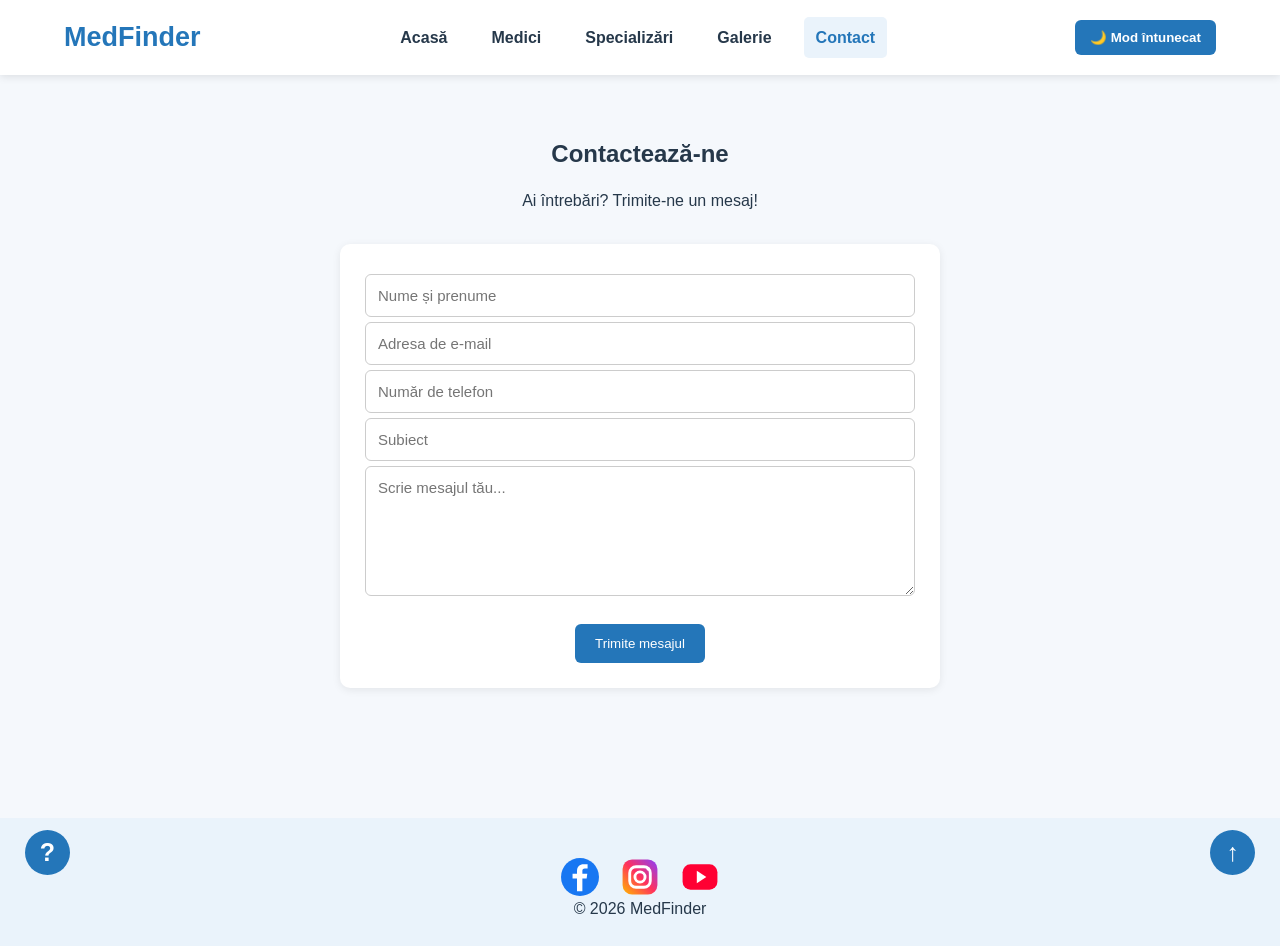
==== contact.html @ 111abd62 "Add files via upload primul upload" ====
<!DOCTYPE html>
<html lang="ro">
<head>
    <meta charset="UTF-8">
    <meta name="viewport" content="width=device-width, initial-scale=1.0">
    <title>Contact - MedFinder</title>
    <link rel="stylesheet" href="style.css">
</head>
<body>

<header>
    <div class="logo">MedFinder</div>

    <nav>
        <a href="index.html">Acasă</a>
        <a href="medici.html">Medici</a>
        <a href="specializari.html">Specializări</a>
        <a href="galerie.html">Galerie</a>
        <a href="contact.html" class="active">Contact</a>
    </nav>

    <button id="themeToggle">🌙 Mod întunecat</button>
</header>

<main>
    <section class="specialties">
        <h1>Contactează-ne</h1>
        <p>Ai întrebări? Trimite-ne un mesaj!</p>

        <form id="contactForm" class="contact-form">

            <input type="text" id="name"
                   placeholder="Nume și prenume" required>

            <input type="email" id="email"
                   placeholder="Adresa de e-mail" required>

            <input type="tel" id="phone"
                   placeholder="Număr de telefon"
                   pattern="[0-9 +()-]{7,20}" required>

            <input type="text" id="subject"
                   placeholder="Subiect" required>

            <textarea id="message"
                      placeholder="Scrie mesajul tău..."
                      rows="6" required></textarea>

            <button type="submit">Trimite mesajul</button>

            <p id="formMessage"></p>

        </form>
    </section>
</main>

<!-- BUTON AJUTOR -->
<button id="helpButton" title="Ajutor">?</button>

<!-- FEREASTRA AJUTOR -->
<div id="helpBox">
    <h3>Ajutor MedFinder</h3>

    <p><strong>Acasă:</strong> Caută informații despre medici și specializări.</p>
    <p><strong>Medici:</strong> Caută medici după nume, specializare sau oraș.</p>
    <p><strong>Specializări:</strong> Explorează domeniile medicale.</p>
    <p><strong>Galerie:</strong> Selectează imaginile pentru a le mări.</p>
    <p><strong>Contact:</strong> Completează formularul pentru a valida un mesaj.</p>

    <button onclick="closeHelp()">Închide</button>
</div>

<!-- BUTON ÎNAPOI SUS -->
<button id="backToTop" title="Înapoi sus">↑</button>

<!-- FOOTER -->
<footer>

    <div class="social-icons">

        <!-- FACEBOOK -->
        <span class="social-icon" role="img" aria-label="Facebook">
            <svg viewBox="0 0 24 24">
                <circle cx="12" cy="12" r="12" fill="#1877F2"/>
                <path fill="white" d="M13.5 21v-8h2.7l.4-3h-3.1V8.1c0-.9.3-1.5 1.6-1.5h1.7V4c-.3 0-1.3-.1-2.5-.1-2.5 0-4.2 1.5-4.2 4.3V10H7.3v3h2.8v8z"/>
            </svg>
        </span>

        <!-- INSTAGRAM -->
        <span class="social-icon" role="img" aria-label="Instagram">
            <svg viewBox="0 0 24 24">
                <defs>
                    <linearGradient id="instagramGradient" x1="0" y1="1" x2="1" y2="0">
                        <stop offset="0%" stop-color="#FFB800"/>
                        <stop offset="50%" stop-color="#FF315D"/>
                        <stop offset="100%" stop-color="#8A3FFC"/>
                    </linearGradient>
                </defs>
                <rect x="1" y="1" width="22" height="22" rx="6" fill="url(#instagramGradient)"/>
                <rect x="5.5" y="5.5" width="13" height="13" rx="4" fill="none" stroke="white" stroke-width="1.8"/>
                <circle cx="12" cy="12" r="3.2" fill="none" stroke="white" stroke-width="1.8"/>
                <circle cx="17.2" cy="6.9" r="1.1" fill="white"/>
            </svg>
        </span>

        <!-- YOUTUBE -->
        <span class="social-icon" role="img" aria-label="YouTube">
            <svg viewBox="0 0 24 24">
                <rect x="1" y="4" width="22" height="16" rx="5" fill="#FF0033"/>
                <path d="M10 8v8l6-4z" fill="white"/>
            </svg>
        </span>

    </div>

    <p>© 2026 MedFinder</p>

</footer>

<script src="script.js"></script>
</body>
</html>
---- style.css ----
/* =========================================
   STIL GENERAL MEDFINDER
========================================= */

* {
    margin: 0;
    padding: 0;
    box-sizing: border-box;
}

body {
    font-family: Arial, sans-serif;
    background-color: #f5f8fc;
    color: #26384a;
    line-height: 1.6;
    padding-top: 85px;
    transition: background-color 0.3s, color 0.3s;
}

main {
    min-height: 70vh;
}

/* =========================================
   MENIU PRINCIPAL
========================================= */

header {
    position: fixed;
    top: 0;
    left: 0;
    width: 100%;
    min-height: 75px;
    background-color: white;
    display: flex;
    justify-content: space-between;
    align-items: center;
    padding: 15px 5%;
    box-shadow: 0 2px 8px rgba(0, 0, 0, 0.1);
    z-index: 1000;
}

.logo {
    font-size: 27px;
    font-weight: bold;
    color: #2476b9;
}

nav {
    display: flex;
    gap: 20px;
}

nav a {
    text-decoration: none;
    color: #26384a;
    font-weight: bold;
    padding: 8px 12px;
    border-radius: 5px;
    transition: 0.3s;
}

nav a:hover {
    color: #2476b9;
}

nav a.active {
    color: #2476b9;
    background-color: #eaf3fb;
}

/* =========================================
   BUTON MOD INTUNECAT
========================================= */

#themeToggle {
    background-color: #2476b9;
    color: white;
    border: none;
    padding: 10px 15px;
    border-radius: 6px;
    cursor: pointer;
    font-weight: bold;
}

#themeToggle:hover {
    background-color: #1c5f96;
}

/* =========================================
   PAGINA PRINCIPALA
========================================= */

.hero {
    text-align: center;
    padding: 80px 20px;
    background-color: #eaf3fb;
}

.hero h1 {
    font-size: 36px;
    color: #2476b9;
    margin-bottom: 15px;
}

.hero p {
    font-size: 18px;
    margin-bottom: 25px;
}

.search-box {
    display: flex;
    justify-content: center;
    gap: 10px;
    max-width: 550px;
    margin: auto;
}

.search-box input {
    flex: 1;
    padding: 12px;
    border: 1px solid #ccc;
    border-radius: 6px;
    font-size: 16px;
}

.search-box button {
    padding: 12px 20px;
    background-color: #2476b9;
    color: white;
    border: none;
    border-radius: 6px;
    cursor: pointer;
}

.search-box button:hover {
    background-color: #1c5f96;
}

/* =========================================
   SPECIALIZARI MEDICALE
========================================= */

.specialties {
    padding: 50px 5%;
    text-align: center;
}

.specialties h2 {
    color: #2476b9;
    margin-bottom: 30px;
    font-size: 28px;
}

.cards {
    display: grid;
    grid-template-columns: repeat(3, 1fr);
    gap: 20px;
}

.card {
    background-color: white;
    padding: 30px 20px;
    border-radius: 10px;
    box-shadow: 0 2px 8px rgba(0, 0, 0, 0.08);
    font-size: 18px;
    font-weight: bold;
    color: #2476b9;
    transition: transform 0.3s;
}

.card:hover {
    transform: translateY(-5px);
}

/* =========================================
   TITLURI SI CONTINUT PAGINI
========================================= */

h1, h2, h3 {
    margin-bottom: 15px;
}

.page-title {
    text-align: center;
    color: #2476b9;
    margin: 35px 0;
}

.content {
    padding: 30px 5%;
}

/* =========================================
   TABEL MEDICI
========================================= */

table {
    width: 90%;
    margin: 30px auto;
    border-collapse: collapse;
    background-color: white;
}

th, td {
    border: 1px solid #ddd;
    padding: 12px;
    text-align: left;
}

th {
    background-color: #2476b9;
    color: white;
}

tr:nth-child(even) {
    background-color: #f2f6fa;
}

#doctorSearch {
    display: block;
    width: 90%;
    max-width: 500px;
    margin: 20px auto;
    padding: 12px;
    border: 1px solid #ccc;
    border-radius: 6px;
    font-size: 16px;
}

/* =========================================
   GALERIE FOTO
========================================= */

.gallery {
    display: grid;
    grid-template-columns: repeat(3, 1fr);
    gap: 20px;
    padding: 30px 5%;
}

.gallery img {
    width: 100%;
    height: 230px;
    object-fit: cover;
    border-radius: 8px;
    cursor: pointer;
    transition: transform 0.3s;
}

.gallery img:hover {
    transform: scale(1.03);
}

#imageViewer {
    display: none;
    position: fixed;
    z-index: 2000;
    inset: 0;
    background-color: rgba(0, 0, 0, 0.9);
    justify-content: center;
    align-items: center;
}

#imageViewer img {
    max-width: 85%;
    max-height: 80vh;
    object-fit: contain;
}

#imageViewer button {
    position: absolute;
    background: none;
    border: none;
    color: white;
    font-size: 35px;
    cursor: pointer;
}

#closeViewer {
    top: 20px;
    right: 30px;
}

#prevImage {
    left: 25px;
}

#nextImage {
    right: 25px;
}

/* =========================================
   FORMULAR CONTACT
========================================= */

.contact-form {
    width: 90%;
    max-width: 600px;
    margin: 30px auto;
    padding: 25px;
    background-color: white;
    border-radius: 10px;
    box-shadow: 0 2px 8px rgba(0, 0, 0, 0.08);
}

.contact-form label {
    display: block;
    margin-top: 15px;
    font-weight: bold;
}

.contact-form input,
.contact-form textarea {
    width: 100%;
    padding: 12px;
    margin-top: 5px;
    border: 1px solid #ccc;
    border-radius: 6px;
    font-family: Arial, sans-serif;
    font-size: 15px;
}

.contact-form textarea {
    min-height: 130px;
    resize: vertical;
}

.contact-form button {
    margin-top: 20px;
    padding: 12px 20px;
    background-color: #2476b9;
    color: white;
    border: none;
    border-radius: 6px;
    cursor: pointer;
}

.contact-form button:hover {
    background-color: #1c5f96;
}

/* =========================================
   FOOTER
========================================= */

footer {
    background-color: #eaf3fb;
    color: #26384a;
    text-align: center;
    padding: 25px 15px;
    margin-top: 50px;
}

/* =========================================
   BUTON AJUTOR
========================================= */

#helpButton {
    position: fixed;
    bottom: 25px;
    left: 25px;
    width: 45px;
    height: 45px;
    background-color: #2476b9;
    color: white;
    border: none;
    border-radius: 50%;
    font-size: 25px;
    font-weight: bold;
    cursor: pointer;
    z-index: 1500;
}

#helpButton:hover {
    background-color: #1c5f96;
}

#helpBox {
    display: none;
    position: fixed;
    bottom: 80px;
    left: 25px;
    width: 300px;
    max-width: calc(100% - 50px);
    padding: 20px;
    background-color: white;
    color: #26384a;
    border-radius: 10px;
    box-shadow: 0 3px 15px rgba(0, 0, 0, 0.2);
    z-index: 1500;
}

#helpBox h3 {
    color: #2476b9;
}

#helpBox p {
    margin-bottom: 10px;
    font-size: 14px;
}

#helpBox button {
    background-color: #2476b9;
    color: white;
    border: none;
    padding: 8px 15px;
    border-radius: 5px;
    cursor: pointer;
}

/* =========================================
   BUTON INAPOI SUS
========================================= */

#backToTop {
    position: fixed;
    bottom: 25px;
    right: 25px;
    width: 45px;
    height: 45px;
    background-color: #2476b9;
    color: white;
    border: none;
    border-radius: 50%;
    font-size: 25px;
    cursor: pointer;
    z-index: 1500;
}

#backToTop:hover {
    background-color: #1c5f96;
}

/* =========================================
   PICTOGRAME RETELE SOCIALE
========================================= */

.social-icons {
    display: flex;
    justify-content: center;
    align-items: center;
    gap: 22px;
    margin-top: 15px;
}

.social-icon {
    width: 38px;
    height: 38px;
    display: flex;
    justify-content: center;
    align-items: center;
    cursor: pointer;
    transition: transform 0.3s ease;
}

.social-icon svg {
    width: 100%;
    height: 100%;
    display: block;
}

.social-icon:hover {
    transform: scale(1.2);
}

/* =========================================
   MOD INTUNECAT
========================================= */

body.dark-mode {
    background-color: #18222e;
    color: #e6edf5;
}

body.dark-mode header {
    background-color: #243447;
}

body.dark-mode nav a {
    color: #e6edf5;
}

body.dark-mode nav a.active {
    color: #75b9f0;
    background-color: #344c65;
}

body.dark-mode .hero {
    background-color: #243447;
}

body.dark-mode .hero h1,
body.dark-mode .specialties h2,
body.dark-mode .page-title {
    color: #75b9f0;
}

body.dark-mode .card,
body.dark-mode .contact-form,
body.dark-mode #helpBox,
body.dark-mode table {
    background-color: #243447;
    color: #e6edf5;
}

body.dark-mode th {
    background-color: #2476b9;
}

body.dark-mode tr:nth-child(even) {
    background-color: #2c4056;
}

body.dark-mode footer {
    background-color: #243447;
    color: #e6edf5;
}

body.dark-mode input,
body.dark-mode textarea {
    background-color: #34485e;
    color: white;
    border-color: #53677d;
}

/* =========================================
   ADAPTARE TELEFON SI TABLETA
========================================= */

@media (max-width: 900px) {
    header {
        flex-wrap: wrap;
        justify-content: center;
        gap: 12px;
    }

    nav {
        flex-wrap: wrap;
        justify-content: center;
        gap: 8px;
    }

    body {
        padding-top: 150px;
    }

    .cards {
        grid-template-columns: repeat(2, 1fr);
    }

    .gallery {
        grid-template-columns: repeat(2, 1fr);
    }
}

@media (max-width: 600px) {
    header {
        position: relative;
        padding: 15px;
    }

    body {
        padding-top: 0;
    }

    nav {
        width: 100%;
    }

    nav a {
        padding: 6px 8px;
        font-size: 14px;
    }

    .hero {
        padding: 45px 15px;
    }

    .hero h1 {
        font-size: 27px;
    }

    .search-box {
        flex-direction: column;
    }

    .cards,
    .gallery {
        grid-template-columns: 1fr;
    }

    table {
        width: 100%;
        font-size: 13px;
    }

    th, td {
        padding: 8px;
    }
}
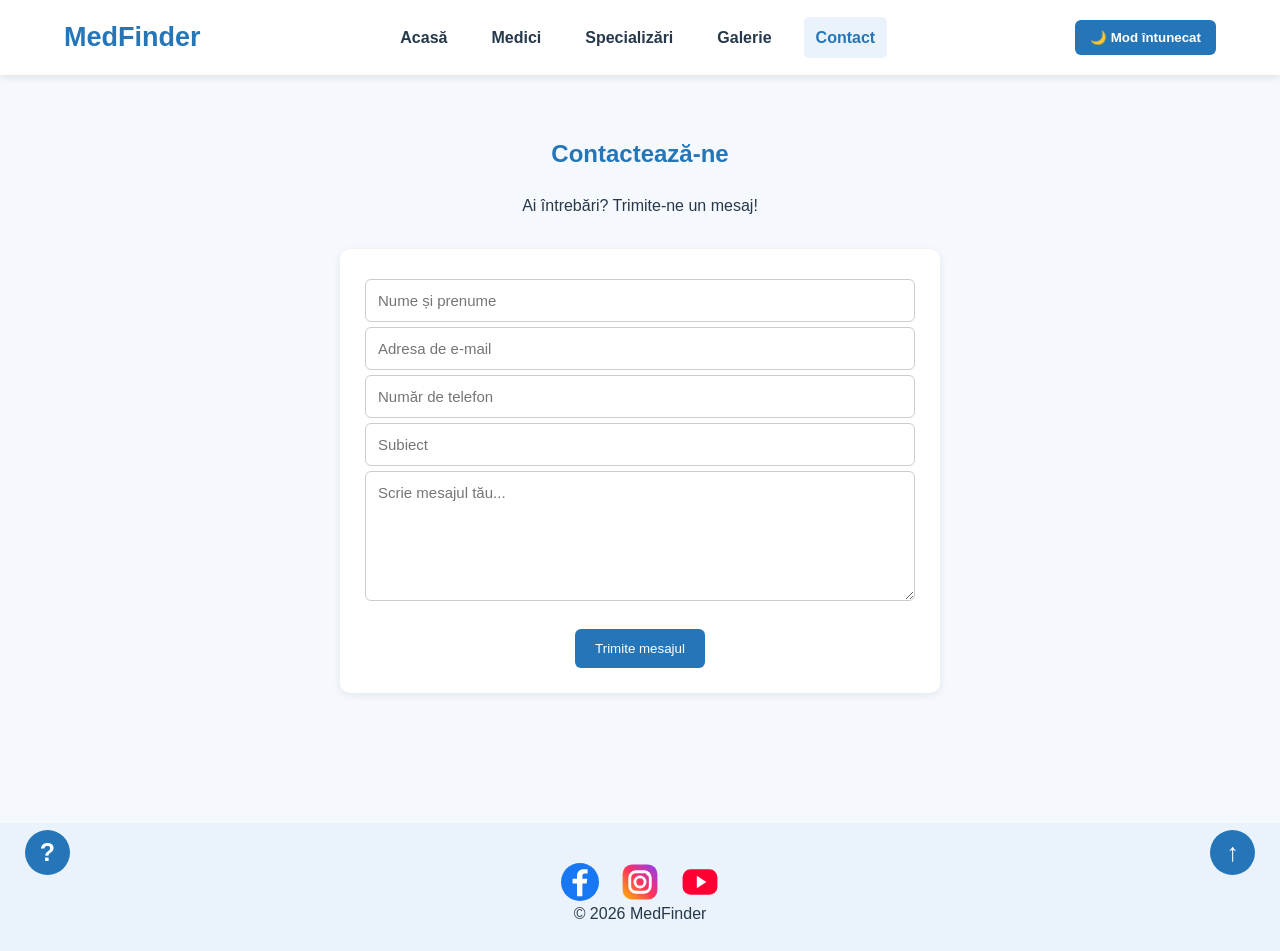
==== commit bf7c7401: "Add files via upload" ====
--- a/contact.html
+++ b/contact.html
@@ -2,6 +2,12 @@
 <!DOCTYPE html>
 <html lang="ro">
 <head>
+    <script async src="https://www.googletagmanager.com/gtm.js?id=GTM-P5SKVCCT"></script>
+<script>
+  window.dataLayer = window.dataLayer || [];
+  function gtag(){dataLayer.push(arguments);}
+  gtag('js', new Date());
+</script>
     <meta charset="UTF-8">
     <meta name="viewport" content="width=device-width, initial-scale=1.0">
     <title>Contact - MedFinder</title>
--- a/style.css
+++ b/style.css
@@ -147,9 +147,13 @@
     text-align: center;
 }
 
+.specialties h1,
 .specialties h2 {
     color: #2476b9;
-    margin-bottom: 30px;
+    margin-bottom: 20px;
+}
+
+.specialties h2 {
     font-size: 28px;
 }
 
@@ -253,41 +257,89 @@
     transform: scale(1.03);
 }
 
+/* =========================================
+   VIZUALIZARE IMAGINE MARITA
+========================================= */
+
 #imageViewer {
     display: none;
     position: fixed;
     z-index: 2000;
     inset: 0;
-    background-color: rgba(0, 0, 0, 0.9);
+    width: 100%;
+    height: 100%;
+    background-color: rgba(0, 0, 0, 0.92);
+
     justify-content: center;
     align-items: center;
+    gap: 20px;
+    padding: 70px 100px;
 }
 
 #imageViewer img {
-    max-width: 85%;
+    display: block;
+    max-width: 75%;
     max-height: 80vh;
+    width: auto;
+    height: auto;
     object-fit: contain;
-}
-
-#imageViewer button {
+    border-radius: 8px;
+}
+
+/* Buton inchidere */
+
+#imageViewer .viewer-close {
     position: absolute;
-    background: none;
-    border: none;
-    color: white;
-    font-size: 35px;
-    cursor: pointer;
-}
-
-#closeViewer {
     top: 20px;
     right: 30px;
-}
-
-#prevImage {
+    width: 45px;
+    height: 45px;
+    display: flex;
+    justify-content: center;
+    align-items: center;
+
+    background-color: transparent;
+    border: none;
+    color: white;
+    font-size: 42px;
+    line-height: 1;
+    cursor: pointer;
+    transition: 0.3s;
+}
+
+#imageViewer .viewer-close:hover {
+    color: #75b9f0;
+    transform: scale(1.15);
+}
+
+/* Butoane anterior si urmatoarea */
+
+#imageViewer .viewer-nav {
+    position: absolute;
+    top: 50%;
+    transform: translateY(-50%);
+
+    background-color: #2476b9;
+    color: white;
+    border: none;
+    border-radius: 6px;
+
+    padding: 12px 18px;
+    font-size: 16px;
+    font-weight: bold;
+    cursor: pointer;
+    transition: background-color 0.3s, transform 0.3s;
+}
+
+#imageViewer .viewer-nav:hover {
+    background-color: #1c5f96;
+}
+
+#imageViewer .viewer-prev {
     left: 25px;
 }
 
-#nextImage {
+#imageViewer .viewer-next {
     right: 25px;
 }
 
@@ -351,6 +403,38 @@
     text-align: center;
     padding: 25px 15px;
     margin-top: 50px;
+}
+
+/* =========================================
+   PICTOGRAME RETELE SOCIALE
+========================================= */
+
+.social-icons {
+    display: flex;
+    justify-content: center;
+    align-items: center;
+    gap: 22px;
+    margin-top: 15px;
+}
+
+.social-icon {
+    width: 38px;
+    height: 38px;
+    display: flex;
+    justify-content: center;
+    align-items: center;
+    cursor: pointer;
+    transition: transform 0.3s ease;
+}
+
+.social-icon svg {
+    width: 100%;
+    height: 100%;
+    display: block;
+}
+
+.social-icon:hover {
+    transform: scale(1.2);
 }
 
 /* =========================================
@@ -434,38 +518,6 @@
 }
 
 /* =========================================
-   PICTOGRAME RETELE SOCIALE
-========================================= */
-
-.social-icons {
-    display: flex;
-    justify-content: center;
-    align-items: center;
-    gap: 22px;
-    margin-top: 15px;
-}
-
-.social-icon {
-    width: 38px;
-    height: 38px;
-    display: flex;
-    justify-content: center;
-    align-items: center;
-    cursor: pointer;
-    transition: transform 0.3s ease;
-}
-
-.social-icon svg {
-    width: 100%;
-    height: 100%;
-    display: block;
-}
-
-.social-icon:hover {
-    transform: scale(1.2);
-}
-
-/* =========================================
    MOD INTUNECAT
 ========================================= */
 
@@ -492,6 +544,7 @@
 }
 
 body.dark-mode .hero h1,
+body.dark-mode .specialties h1,
 body.dark-mode .specialties h2,
 body.dark-mode .page-title {
     color: #75b9f0;
@@ -530,6 +583,7 @@
 ========================================= */
 
 @media (max-width: 900px) {
+
     header {
         flex-wrap: wrap;
         justify-content: center;
@@ -556,6 +610,7 @@
 }
 
 @media (max-width: 600px) {
+
     header {
         position: relative;
         padding: 15px;
@@ -599,4 +654,36 @@
     th, td {
         padding: 8px;
     }
-}
+
+    /* Galerie pe telefon */
+
+    #imageViewer {
+        padding: 65px 15px;
+    }
+
+    #imageViewer img {
+        max-width: 100%;
+        max-height: 65vh;
+    }
+
+    #imageViewer .viewer-close {
+        top: 12px;
+        right: 15px;
+    }
+
+    #imageViewer .viewer-nav {
+        top: auto;
+        bottom: 25px;
+        transform: none;
+        padding: 10px 13px;
+        font-size: 14px;
+    }
+
+    #imageViewer .viewer-prev {
+        left: 15px;
+    }
+
+    #imageViewer .viewer-next {
+        right: 15px;
+    }
+}
